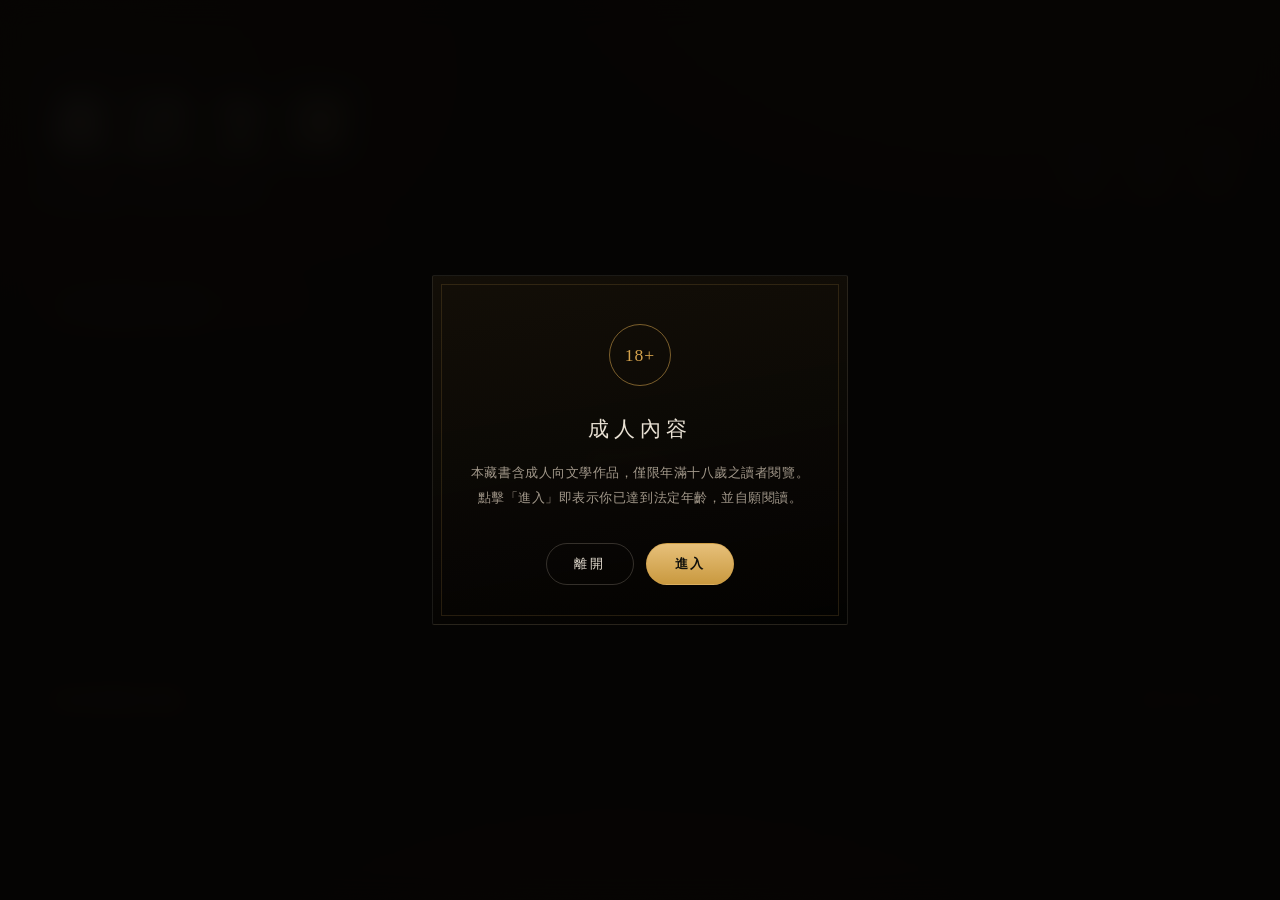
==== site/index.html @ e6d6b9c6 "feat: 夜読文庫 reading site" ====
<!doctype html>
<html lang="zh-CN" data-theme="night">
<head>
<meta charset="utf-8" />
<meta name="viewport" content="width=device-width, initial-scale=1, viewport-fit=cover" />
<title>夜読文庫</title>
<meta name="description" content="私人藏書 · 非官方中文譯本" />
<meta name="theme-color" content="#0a0908" />
<link rel="icon" href="data:image/svg+xml,%3Csvg xmlns='http://www.w3.org/2000/svg' viewBox='0 0 32 32'%3E%3Crect width='32' height='32' fill='%230a0908'/%3E%3Ctext x='16' y='23' font-size='19' font-family='serif' fill='%23d4a24c' text-anchor='middle'%3E読%3C/text%3E%3C/svg%3E" />
<link rel="stylesheet" href="assets/app.css" />
</head>
<body>
<div class="aura"></div>
<div class="grain"></div>

<header class="site-head wrap">
  <div class="brandline">
    <div class="brand">
      <div class="kicker" id="siteEn">YODOKU BUNKO</div>
      <h1 id="siteTitle">夜読文庫</h1>
      <p class="tagline" id="siteSub">私人藏書 · 非官方中文譯本</p>
    </div>
    <div class="brand-meta" id="stats">
      <div>
        <div class="stat-num" id="statBooks">—</div>
        <div class="stat-label">作品</div>
      </div>
      <div>
        <div class="stat-num" id="statChapters">—</div>
        <div class="stat-label">章節</div>
      </div>
      <div>
        <div class="stat-num" id="statWords">—</div>
        <div class="stat-label">字數</div>
      </div>
    </div>
  </div>

  <div class="rule" style="margin-top: 2.6rem"></div>

  <div class="toolbar">
    <label class="search">
      <svg width="14" height="14" viewBox="0 0 24 24" fill="none" stroke="currentColor" stroke-width="2">
        <circle cx="11" cy="11" r="7" /><path d="m20 20-3.5-3.5" />
      </svg>
      <input id="q" type="search" placeholder="搜尋書名、標籤…" autocomplete="off" spellcheck="false" />
    </label>
    <div class="chiprow" id="tags"></div>
  </div>
</header>

<main class="wrap">
  <div class="shelf" id="shelf">
    <div class="loading" style="grid-column: 1/-1">LOADING</div>
  </div>
</main>

<footer class="site-foot wrap">
  <span id="footNote">本站內容僅供私人閱讀。</span>
  <span class="seal">墨 · 燈 · 卷</span>
</footer>

<!-- 18+ gate -->
<div class="gate" id="gate" hidden>
  <div class="gate__card">
    <div class="gate__age">18+</div>
    <h2>成人內容</h2>
    <p>本藏書含成人向文學作品，僅限年滿十八歲之讀者閱覽。<br />點擊「進入」即表示你已達到法定年齡，並自願閱讀。</p>
    <div class="gate__actions">
      <button class="btn" id="gateNo">離開</button>
      <button class="btn btn--gold" id="gateYes">進入</button>
    </div>
  </div>
</div>

<script type="module" src="assets/library.js"></script>
</body>
</html>
---- site/assets/app.css ----
/* ============================================================
   夜読文庫 — core styles
   ============================================================ */

:root {
  --bg: #0a0908;
  --bg-1: #100e0c;
  --bg-2: #17130f;
  --line: rgba(233, 221, 200, 0.10);
  --line-strong: rgba(233, 221, 200, 0.2);
  --ink: #e9e1d4;
  --ink-dim: #a2988a;
  --ink-faint: #6d655a;
  --gold: #d4a24c;
  --gold-dim: rgba(212, 162, 76, 0.55);
  --gold-wash: rgba(212, 162, 76, 0.1);
  --radius: 14px;
  --serif: "Songti SC", "Song Serif", "Noto Serif CJK SC", "Source Han Serif SC",
    "Source Han Serif CN", "Yu Mincho", "Hiragino Mincho ProN", STSong, SimSun, Georgia, serif;
  --sans: "Inter", "SF Pro Text", -apple-system, BlinkMacSystemFont, "Segoe UI",
    "PingFang SC", "Hiragino Sans GB", "Microsoft YaHei", "Noto Sans CJK SC", sans-serif;
  --mono: "SF Mono", ui-monospace, "JetBrains Mono", Menlo, Consolas, monospace;
}

* { box-sizing: border-box; }

html { -webkit-text-size-adjust: 100%; }

body {
  margin: 0;
  min-height: 100vh;
  background: var(--bg);
  color: var(--ink);
  font-family: var(--sans);
  font-size: 16px;
  line-height: 1.6;
  -webkit-font-smoothing: antialiased;
  text-rendering: optimizeLegibility;
  overflow-x: hidden;
}

/* ambient light + grain */
.aura {
  position: fixed;
  inset: 0;
  pointer-events: none;
  z-index: 0;
  background:
    radial-gradient(56rem 34rem at 78% -8%, rgba(212, 162, 76, 0.09), transparent 62%),
    radial-gradient(46rem 30rem at 8% 8%, rgba(150, 70, 60, 0.10), transparent 64%),
    radial-gradient(70rem 40rem at 50% 118%, rgba(90, 80, 70, 0.12), transparent 60%);
}

.grain {
  position: fixed;
  inset: -50%;
  pointer-events: none;
  z-index: 1;
  opacity: 0.03;
  background-image: url("data:image/svg+xml,%3Csvg xmlns='http://www.w3.org/2000/svg' width='160' height='160'%3E%3Cfilter id='n'%3E%3CfeTurbulence type='fractalNoise' baseFrequency='0.85' numOctaves='3' stitchTiles='stitch'/%3E%3C/filter%3E%3Crect width='160' height='160' filter='url(%23n)'/%3E%3C/svg%3E");
}

a { color: inherit; text-decoration: none; }

button {
  font: inherit;
  color: inherit;
  background: none;
  border: none;
  cursor: pointer;
}

::selection { background: rgba(212, 162, 76, 0.26); }

/* ---------- shared ---------- */

.wrap {
  width: min(1180px, 100% - 3rem);
  margin-inline: auto;
  position: relative;
  z-index: 2;
}

.kicker {
  font-size: 0.68rem;
  letter-spacing: 0.42em;
  text-transform: uppercase;
  color: var(--gold-dim);
  font-weight: 500;
}

.rule {
  height: 1px;
  background: linear-gradient(90deg, var(--line-strong), transparent);
}

/* ============================================================
   LIBRARY
   ============================================================ */

.site-head {
  padding: 4.2rem 0 0;
}

.brandline {
  display: flex;
  align-items: flex-end;
  justify-content: space-between;
  gap: 2rem;
  flex-wrap: wrap;
}

.brand h1 {
  font-family: var(--serif);
  font-size: clamp(2.6rem, 6vw, 4.2rem);
  font-weight: 500;
  letter-spacing: 0.18em;
  margin: 0.5rem 0 0;
  line-height: 1;
  background: linear-gradient(160deg, #f5eddf 12%, #d9c49c 58%, #a98a52 100%);
  -webkit-background-clip: text;
  background-clip: text;
  color: transparent;
}

.brand .tagline {
  margin: 1.1rem 0 0;
  color: var(--ink-dim);
  font-size: 0.86rem;
  letter-spacing: 0.22em;
}

.brand-meta {
  text-align: right;
  display: flex;
  gap: 2.4rem;
  padding-bottom: 0.4rem;
}

.stat-num {
  font-family: var(--serif);
  font-size: 1.7rem;
  font-variant-numeric: tabular-nums;
  color: var(--ink);
  line-height: 1.1;
}

.stat-label {
  font-size: 0.68rem;
  letter-spacing: 0.24em;
  color: var(--ink-faint);
  text-transform: uppercase;
  margin-top: 0.35rem;
}

.toolbar {
  margin: 3rem 0 1.6rem;
  display: flex;
  align-items: center;
  gap: 1.2rem;
  flex-wrap: wrap;
}

.search {
  display: flex;
  align-items: center;
  gap: 0.6rem;
  border: 1px solid var(--line);
  background: rgba(255, 255, 255, 0.015);
  border-radius: 999px;
  padding: 0.5rem 1rem;
  min-width: 260px;
  transition: border-color 0.25s, background 0.25s;
}

.search:focus-within {
  border-color: var(--gold-dim);
  background: rgba(212, 162, 76, 0.04);
}

.search input {
  background: none;
  border: none;
  outline: none;
  color: var(--ink);
  font-size: 0.86rem;
  width: 100%;
  letter-spacing: 0.04em;
}

.search input::placeholder { color: var(--ink-faint); }

.search svg { flex: none; opacity: 0.45; }

.chiprow {
  display: flex;
  gap: 0.5rem;
  flex-wrap: wrap;
  margin-left: auto;
}

.chip {
  font-size: 0.72rem;
  letter-spacing: 0.12em;
  color: var(--ink-faint);
  border: 1px solid var(--line);
  border-radius: 999px;
  padding: 0.35rem 0.85rem;
  transition: color 0.2s, border-color 0.2s, background 0.2s;
}

.chip:hover, .chip.on {
  color: var(--gold);
  border-color: var(--gold-dim);
  background: var(--gold-wash);
}

/* ---------- book grid ---------- */

.shelf {
  display: grid;
  grid-template-columns: repeat(auto-fill, minmax(260px, 1fr));
  gap: 2.2rem 1.8rem;
  padding-bottom: 5rem;
  list-style: none;
  margin: 0;
}

.book {
  display: flex;
  flex-direction: column;
  gap: 1.1rem;
  animation: rise 0.7s cubic-bezier(0.2, 0.8, 0.2, 1) both;
}

@keyframes rise {
  from { opacity: 0; transform: translateY(18px); }
  to { opacity: 1; transform: none; }
}

.cover {
  position: relative;
  aspect-ratio: 3 / 4.15;
  border-radius: 6px 10px 10px 6px;
  overflow: hidden;
  background:
    radial-gradient(120% 90% at 80% 0%, var(--accent-soft), transparent 60%),
    linear-gradient(160deg, var(--from), var(--to) 78%);
  box-shadow:
    0 1px 0 rgba(255, 255, 255, 0.06) inset,
    0 24px 48px -24px rgba(0, 0, 0, 0.95),
    0 2px 10px rgba(0, 0, 0, 0.5);
  transition: transform 0.5s cubic-bezier(0.2, 0.8, 0.2, 1), box-shadow 0.5s;
  isolation: isolate;
}

/* spine */
.cover::before {
  content: "";
  position: absolute;
  inset: 0 auto 0 0;
  width: 13px;
  background: linear-gradient(90deg, rgba(0, 0, 0, 0.55), rgba(255, 255, 255, 0.045) 55%, transparent);
  z-index: 3;
}

/* sheen */
.cover::after {
  content: "";
  position: absolute;
  inset: 0;
  background: linear-gradient(115deg, transparent 38%, rgba(255, 255, 255, 0.11) 48%, transparent 58%);
  transform: translateX(-120%);
  transition: transform 0.9s ease;
  z-index: 4;
  pointer-events: none;
}

.book:hover .cover { transform: translateY(-6px) rotate(-0.35deg); }
.book:hover .cover::after { transform: translateX(120%); }
.book:hover .cover {
  box-shadow:
    0 1px 0 rgba(255, 255, 255, 0.08) inset,
    0 34px 60px -28px rgba(0, 0, 0, 1),
    0 0 0 1px var(--accent-line);
}

.cover__frame {
  position: absolute;
  inset: 14px 12px 14px 22px;
  border: 1px solid rgba(255, 255, 255, 0.13);
  z-index: 2;
  pointer-events: none;
}

.cover__motif {
  position: absolute;
  inset: 0;
  z-index: 1;
}

.cover__motif svg { width: 100%; height: 100%; display: block; }

.cover__title {
  position: absolute;
  top: 32px;
  right: 24px;
  writing-mode: vertical-rl;
  font-family: var(--serif);
  font-size: 1.02rem;
  line-height: 1.5;
  letter-spacing: 0.14em;
  color: #fbf6ec;
  text-shadow: 0 1px 2px rgba(0, 0, 0, 0.7), 0 4px 26px rgba(0, 0, 0, 0.9);
  max-height: calc(100% - 128px);
  overflow: hidden;
  z-index: 2;
}

.cover__sub {
  position: absolute;
  left: 26px;
  bottom: 26px;
  width: 52%;
  font-size: 0.62rem;
  line-height: 1.75;
  letter-spacing: 0.12em;
  color: rgba(251, 246, 236, 0.62);
  text-shadow: 0 1px 10px rgba(0, 0, 0, 0.9);
  display: -webkit-box;
  -webkit-line-clamp: 3;
  -webkit-box-orient: vertical;
  overflow: hidden;
  z-index: 2;
}

.cover__mark {
  position: absolute;
  left: 26px;
  top: 24px;
  font-size: 0.56rem;
  letter-spacing: 0.3em;
  color: rgba(251, 246, 236, 0.45);
  text-transform: uppercase;
  z-index: 2;
}

.cover__author {
  position: absolute;
  right: 24px;
  bottom: 26px;
  font-family: var(--serif);
  font-size: 0.74rem;
  letter-spacing: 0.18em;
  color: rgba(251, 246, 236, 0.7);
  z-index: 2;
}

.book__body h3 {
  font-family: var(--serif);
  font-size: 1.06rem;
  font-weight: 500;
  line-height: 1.5;
  margin: 0 0 0.35rem;
  letter-spacing: 0.02em;
}

.book__sub {
  font-size: 0.78rem;
  color: var(--ink-faint);
  line-height: 1.6;
  margin: 0 0 0.85rem;
  display: -webkit-box;
  -webkit-line-clamp: 2;
  -webkit-box-orient: vertical;
  overflow: hidden;
}

.book__tags {
  display: flex;
  gap: 0.45rem;
  flex-wrap: wrap;
  margin-bottom: 0.9rem;
}

.tag {
  font-size: 0.66rem;
  letter-spacing: 0.14em;
  color: var(--ink-faint);
  border: 1px solid var(--line);
  padding: 0.16rem 0.5rem;
  border-radius: 3px;
}

.book__foot {
  display: flex;
  justify-content: space-between;
  align-items: baseline;
  font-size: 0.72rem;
  color: var(--ink-faint);
  letter-spacing: 0.08em;
  font-variant-numeric: tabular-nums;
}

.book__foot .resume { color: var(--gold); }

.pbar {
  margin-top: 0.55rem;
  height: 2px;
  background: rgba(255, 255, 255, 0.07);
  border-radius: 2px;
  overflow: hidden;
}

.pbar i {
  display: block;
  height: 100%;
  background: linear-gradient(90deg, var(--gold-dim), var(--gold));
  transform-origin: left;
}

/* ---------- footer ---------- */

.site-foot {
  border-top: 1px solid var(--line);
  padding: 2.6rem 0 3.4rem;
  color: var(--ink-faint);
  font-size: 0.74rem;
  letter-spacing: 0.1em;
  display: flex;
  justify-content: space-between;
  gap: 1rem;
  flex-wrap: wrap;
  position: relative;
  z-index: 2;
}

.site-foot .seal {
  font-family: var(--serif);
  color: var(--gold-dim);
  letter-spacing: 0.3em;
}

/* ---------- age gate ---------- */

.gate {
  position: fixed;
  inset: 0;
  z-index: 100;
  display: grid;
  place-items: center;
  background: rgba(6, 5, 4, 0.94);
  backdrop-filter: blur(14px);
  padding: 1.5rem;
  transition: opacity 0.45s ease, visibility 0.45s;
}

.gate[hidden] {
  opacity: 0;
  visibility: hidden;
  display: grid !important;
  pointer-events: none;
}

.gate__card {
  max-width: 30rem;
  text-align: center;
  border: 1px solid var(--line);
  border-radius: 2px;
  padding: 3rem 2.4rem 2.4rem;
  background: linear-gradient(170deg, rgba(212, 162, 76, 0.07), rgba(0, 0, 0, 0.42));
  position: relative;
}

.gate__card::before {
  content: "";
  position: absolute;
  inset: 8px;
  border: 1px solid rgba(212, 162, 76, 0.16);
  pointer-events: none;
}

.gate__age {
  width: 62px;
  height: 62px;
  margin: 0 auto 1.6rem;
  border: 1px solid var(--gold-dim);
  border-radius: 50%;
  display: grid;
  place-items: center;
  font-family: var(--serif);
  font-size: 1.1rem;
  letter-spacing: 0.06em;
  color: var(--gold);
}

.gate h2 {
  font-family: var(--serif);
  font-weight: 500;
  font-size: 1.3rem;
  letter-spacing: 0.24em;
  margin: 0 0 1rem;
}

.gate p {
  color: var(--ink-dim);
  font-size: 0.82rem;
  line-height: 1.9;
  margin: 0 0 2rem;
  letter-spacing: 0.04em;
}

.gate__actions { display: flex; gap: 0.8rem; justify-content: center; }

.btn {
  border: 1px solid var(--line-strong);
  border-radius: 999px;
  padding: 0.62rem 1.7rem;
  font-size: 0.8rem;
  letter-spacing: 0.2em;
  transition: all 0.22s;
}

.btn:hover { border-color: var(--gold-dim); color: var(--gold); }

.btn--gold {
  border-color: var(--gold-dim);
  color: #10100c;
  background: linear-gradient(180deg, #e7c07a, #c9993f);
  font-weight: 600;
}

.btn--gold:hover { color: #0a0a08; filter: brightness(1.08); }

/* ---------- empty state ---------- */

.empty {
  text-align: center;
  padding: 6rem 0;
  color: var(--ink-faint);
  letter-spacing: 0.2em;
  font-family: var(--serif);
}

@media (max-width: 720px) {
  .wrap { width: min(1180px, 100% - 2rem); }
  .site-head { padding-top: 3rem; }
  .brand-meta { gap: 1.6rem; }
  .shelf { grid-template-columns: repeat(auto-fill, minmax(150px, 1fr)); gap: 1.8rem 1.1rem; }
  .cover__title {
    writing-mode: horizontal-tb;
    top: auto;
    bottom: 26px;
    right: 20px;
    left: 26px;
    max-height: none;
    font-size: 0.8rem;
    line-height: 1.55;
    letter-spacing: 0.06em;
    display: -webkit-box;
    -webkit-line-clamp: 3;
    -webkit-box-orient: vertical;
    overflow: hidden;
  }
  .cover__sub, .cover__author { display: none; }
  .cover__mark { left: 20px; top: 16px; font-size: 0.5rem; }
  .book__sub, .book__tags { display: none; }
}
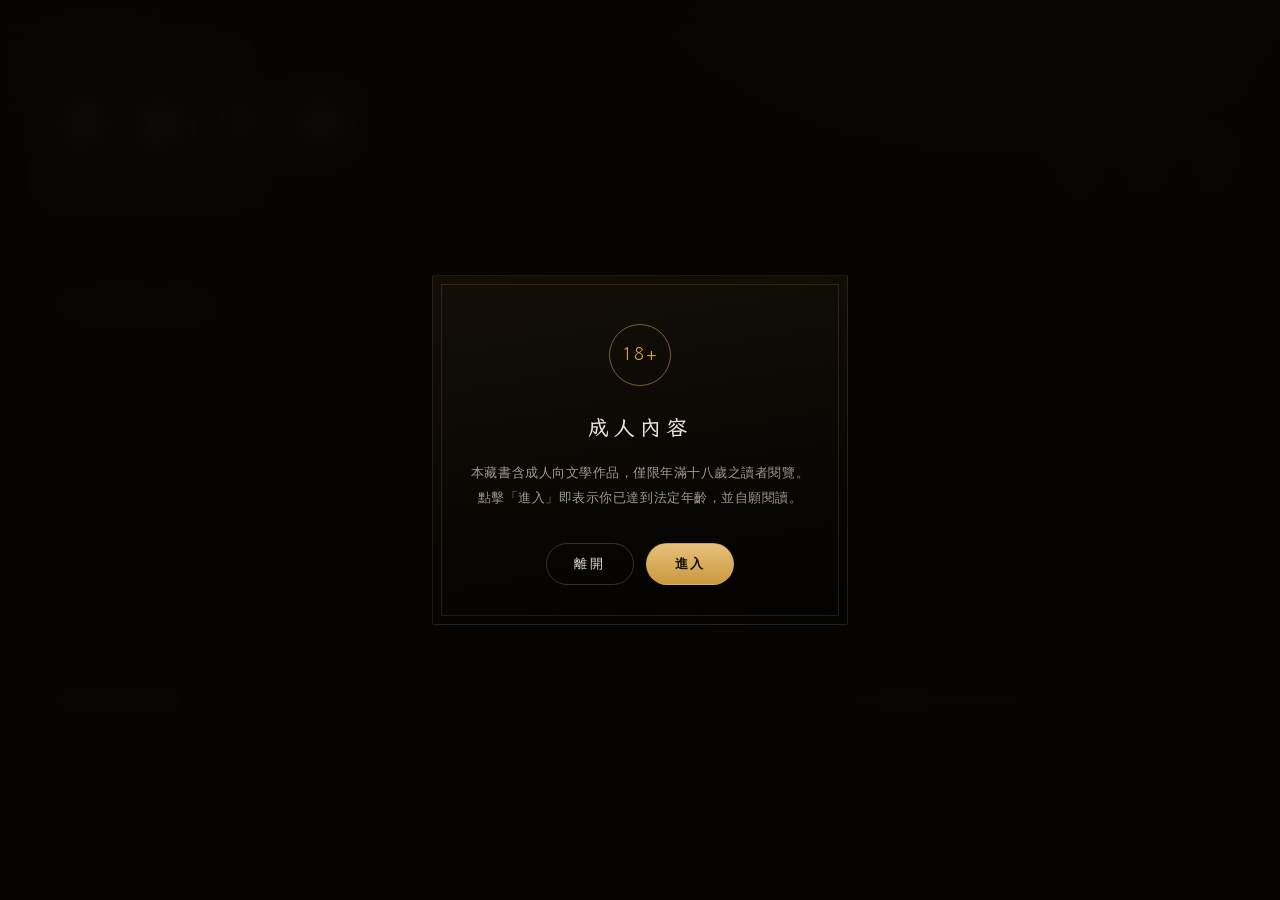
==== commit 521f389f: "feat: 霞鹜文楷子集字體 + 單書主視覺版式" ====
--- a/site/index.html
+++ b/site/index.html
@@ -7,6 +7,7 @@
 <meta name="description" content="私人藏書 · 非官方中文譯本" />
 <meta name="theme-color" content="#0a0908" />
 <link rel="icon" href="data:image/svg+xml,%3Csvg xmlns='http://www.w3.org/2000/svg' viewBox='0 0 32 32'%3E%3Crect width='32' height='32' fill='%230a0908'/%3E%3Ctext x='16' y='23' font-size='19' font-family='serif' fill='%23d4a24c' text-anchor='middle'%3E読%3C/text%3E%3C/svg%3E" />
+<link rel="preload" href="assets/fonts/lxgw-regular.woff2" as="font" type="font/woff2" crossorigin />
 <link rel="stylesheet" href="assets/app.css" />
 </head>
 <body>
@@ -57,7 +58,10 @@
 
 <footer class="site-foot wrap">
   <span id="footNote">本站內容僅供私人閱讀。</span>
-  <span class="seal">墨 · 燈 · 卷</span>
+  <span class="foot-right">
+    <a class="foot-link" href="assets/fonts/OFL.txt" target="_blank" rel="noopener">字體 · 霞鹜文楷 LXGW WenKai（OFL 1.1）</a>
+    <span class="seal">墨 · 燈 · 卷</span>
+  </span>
 </footer>
 
 <!-- 18+ gate -->
--- a/site/assets/app.css
+++ b/site/assets/app.css
@@ -1,6 +1,23 @@
 /* ============================================================
    夜読文庫 — core styles
    ============================================================ */
+
+/* 霞鹜文楷 — 子集化，见 tools/build_fonts.py · SIL OFL 1.1 */
+@font-face {
+  font-family: "LXGW WenKai Web";
+  src: url("fonts/lxgw-regular.woff2") format("woff2");
+  font-weight: 100 400;
+  font-style: normal;
+  font-display: swap;
+}
+
+@font-face {
+  font-family: "LXGW WenKai Web";
+  src: url("fonts/lxgw-medium.woff2") format("woff2");
+  font-weight: 500 900;
+  font-style: normal;
+  font-display: swap;
+}
 
 :root {
   --bg: #0a0908;
@@ -15,8 +32,9 @@
   --gold-dim: rgba(212, 162, 76, 0.55);
   --gold-wash: rgba(212, 162, 76, 0.1);
   --radius: 14px;
-  --serif: "Songti SC", "Song Serif", "Noto Serif CJK SC", "Source Han Serif SC",
-    "Source Han Serif CN", "Yu Mincho", "Hiragino Mincho ProN", STSong, SimSun, Georgia, serif;
+  --kai: "LXGW WenKai Web", "Kaiti SC", "KaiTi", STKaiti, "LXGW WenKai", serif;
+  --song: "Songti SC", "Source Han Serif SC", "Noto Serif CJK SC", STSong, SimSun, serif;
+  --serif: var(--kai);
   --sans: "Inter", "SF Pro Text", -apple-system, BlinkMacSystemFont, "Segoe UI",
     "PingFang SC", "Hiragino Sans GB", "Microsoft YaHei", "Noto Sans CJK SC", sans-serif;
   --mono: "SF Mono", ui-monospace, "JetBrains Mono", Menlo, Consolas, monospace;
@@ -232,6 +250,79 @@
   gap: 1.1rem;
   animation: rise 0.7s cubic-bezier(0.2, 0.8, 0.2, 1) both;
 }
+
+/* featured / single book */
+.shelf.solo {
+  grid-template-columns: 1fr;
+  padding: 1.4rem 0 5rem;
+}
+
+.feature {
+  display: grid;
+  grid-template-columns: minmax(220px, 300px) 1fr;
+  gap: clamp(2rem, 5vw, 4.5rem);
+  align-items: center;
+  padding: 1.6rem;
+  border: 1px solid var(--line);
+  border-radius: 10px;
+  background:
+    radial-gradient(70% 90% at 0% 0%, rgba(212, 162, 76, 0.05), transparent 60%),
+    linear-gradient(180deg, rgba(255, 255, 255, 0.014), transparent);
+  transition: border-color 0.35s, background 0.35s, transform 0.5s cubic-bezier(0.2, 0.8, 0.2, 1);
+}
+
+.feature:hover {
+  border-color: rgba(212, 162, 76, 0.28);
+  background:
+    radial-gradient(70% 90% at 0% 0%, rgba(212, 162, 76, 0.08), transparent 62%),
+    linear-gradient(180deg, rgba(255, 255, 255, 0.02), transparent);
+}
+
+.feature .cover { border-radius: 5px 9px 9px 5px; }
+.feature:hover .cover { transform: translateY(-4px) rotate(-0.3deg); }
+
+.feature__body h2 {
+  font-family: var(--serif);
+  font-weight: 500;
+  font-size: clamp(1.5rem, 2.6vw, 2.1rem);
+  line-height: 1.5;
+  letter-spacing: 0.04em;
+  margin: 1rem 0 0.6rem;
+}
+
+.feature__sub {
+  font-family: var(--serif);
+  font-size: 0.92rem;
+  color: var(--gold-dim);
+  letter-spacing: 0.08em;
+  margin: 0 0 1.4rem;
+}
+
+.feature__syn {
+  color: var(--ink-dim);
+  font-size: 0.88rem;
+  line-height: 2;
+  letter-spacing: 0.03em;
+  margin: 0 0 1.5rem;
+  max-width: 34em;
+}
+
+.feature__actions {
+  display: flex;
+  align-items: center;
+  gap: 1.2rem;
+  flex-wrap: wrap;
+  margin-top: 1.6rem;
+}
+
+.feature__meta {
+  font-size: 0.72rem;
+  color: var(--ink-faint);
+  letter-spacing: 0.12em;
+  font-variant-numeric: tabular-nums;
+}
+
+.feature .pbar { margin-top: 1.1rem; }
 
 @keyframes rise {
   from { opacity: 0; transform: translateY(18px); }
@@ -299,6 +390,14 @@
   z-index: 1;
 }
 
+.cover__veil {
+  position: absolute;
+  inset: 0;
+  z-index: 1;
+  pointer-events: none;
+  background: linear-gradient(to top, rgba(0, 0, 0, 0.62) 0%, rgba(0, 0, 0, 0.16) 42%, transparent 66%);
+}
+
 .cover__motif svg { width: 100%; height: 100%; display: block; }
 
 .cover__title {
@@ -441,6 +540,21 @@
   letter-spacing: 0.3em;
 }
 
+.foot-right {
+  display: flex;
+  align-items: center;
+  gap: 1.8rem;
+  flex-wrap: wrap;
+}
+
+.foot-link {
+  color: var(--ink-faint);
+  border-bottom: 1px solid transparent;
+  transition: color 0.2s, border-color 0.2s;
+}
+
+.foot-link:hover { color: var(--gold); border-color: var(--gold-dim); }
+
 /* ---------- age gate ---------- */
 
 .gate {
@@ -542,6 +656,15 @@
   font-family: var(--serif);
 }
 
+@media (max-width: 860px) {
+  .feature {
+    grid-template-columns: 1fr;
+    gap: 2rem;
+    padding: 1.2rem;
+  }
+  .feature .cover { max-width: 240px; }
+}
+
 @media (max-width: 720px) {
   .wrap { width: min(1180px, 100% - 2rem); }
   .site-head { padding-top: 3rem; }
@@ -550,9 +673,9 @@
   .cover__title {
     writing-mode: horizontal-tb;
     top: auto;
-    bottom: 26px;
-    right: 20px;
-    left: 26px;
+    bottom: 20px;
+    right: 18px;
+    left: 22px;
     max-height: none;
     font-size: 0.8rem;
     line-height: 1.55;
@@ -562,7 +685,8 @@
     -webkit-box-orient: vertical;
     overflow: hidden;
   }
-  .cover__sub, .cover__author { display: none; }
+  .cover__sub, .cover__author, .cover__frame { display: none; }
+  .cover__veil { background: linear-gradient(to top, rgba(0, 0, 0, 0.78) 0%, rgba(0, 0, 0, 0.2) 52%, transparent 74%); }
   .cover__mark { left: 20px; top: 16px; font-size: 0.5rem; }
   .book__sub, .book__tags { display: none; }
 }
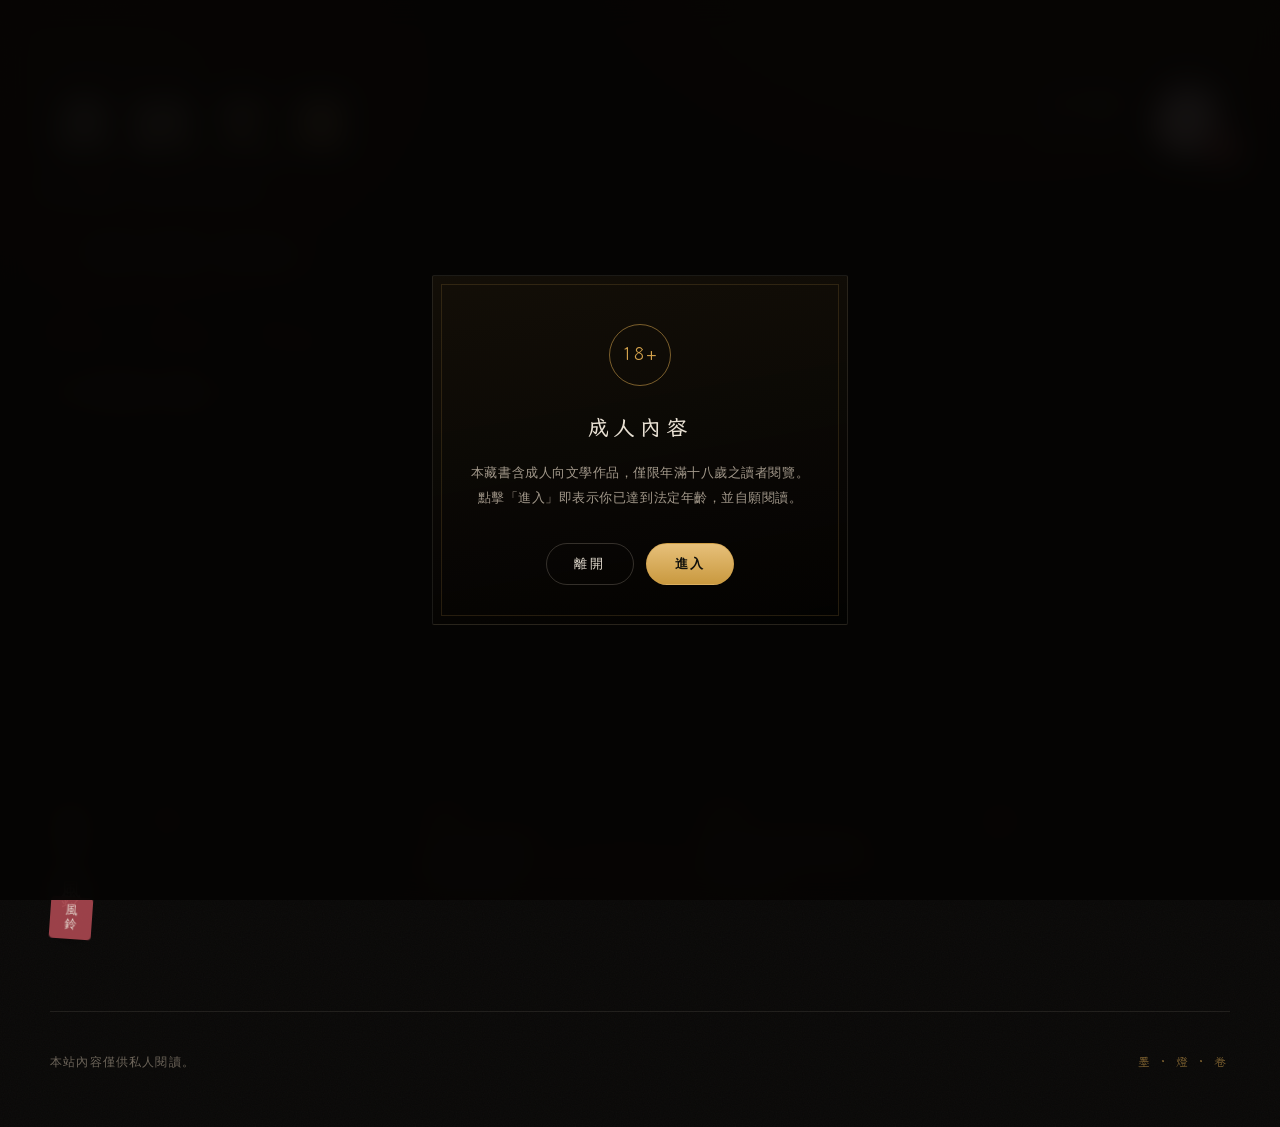
==== commit 93e5fe3d: "feat: 如月風鈴藏書人識別、版權頁、EPUB 3 導出" ====
--- a/site/index.html
+++ b/site/index.html
@@ -4,10 +4,12 @@
 <meta charset="utf-8" />
 <meta name="viewport" content="width=device-width, initial-scale=1, viewport-fit=cover" />
 <title>夜読文庫</title>
-<meta name="description" content="私人藏書 · 非官方中文譯本" />
+<meta name="description" content="如月風鈴的私人藏書 · 非官方中文譯本" />
 <meta name="theme-color" content="#0a0908" />
-<link rel="icon" href="data:image/svg+xml,%3Csvg xmlns='http://www.w3.org/2000/svg' viewBox='0 0 32 32'%3E%3Crect width='32' height='32' fill='%230a0908'/%3E%3Ctext x='16' y='23' font-size='19' font-family='serif' fill='%23d4a24c' text-anchor='middle'%3E読%3C/text%3E%3C/svg%3E" />
+<link rel="icon" type="image/png" href="assets/img/favicon.png" />
+<link rel="apple-touch-icon" href="assets/img/seal.png" />
 <link rel="preload" href="assets/fonts/lxgw-regular.woff2" as="font" type="font/woff2" crossorigin />
+<link rel="preload" href="assets/fonts/lxgw-medium.woff2" as="font" type="font/woff2" crossorigin />
 <link rel="stylesheet" href="assets/app.css" />
 </head>
 <body>
@@ -21,23 +23,37 @@
       <h1 id="siteTitle">夜読文庫</h1>
       <p class="tagline" id="siteSub">私人藏書 · 非官方中文譯本</p>
     </div>
-    <div class="brand-meta" id="stats">
-      <div>
-        <div class="stat-num" id="statBooks">—</div>
-        <div class="stat-label">作品</div>
+
+    <div class="owner">
+      <div class="owner__id">
+        <div class="owner__name">如月風鈴</div>
+        <div class="owner__role">譯者 · 藏書人</div>
       </div>
-      <div>
-        <div class="stat-num" id="statChapters">—</div>
-        <div class="stat-label">章節</div>
-      </div>
-      <div>
-        <div class="stat-num" id="statWords">—</div>
-        <div class="stat-label">字數</div>
+      <div class="owner__face">
+        <img src="assets/img/avatar.webp" alt="如月風鈴" width="76" height="76" />
+        <span class="owner__stamp">鈴</span>
       </div>
     </div>
   </div>
 
-  <div class="rule" style="margin-top: 2.6rem"></div>
+  <p class="motto"><span class="motto__tick"></span>把別人的聲音，留在紙上。</p>
+
+  <div class="rule"></div>
+
+  <div class="stats-row">
+    <div class="stat">
+      <span class="stat-num" id="statBooks">—</span>
+      <span class="stat-label">作品</span>
+    </div>
+    <div class="stat">
+      <span class="stat-num" id="statChapters">—</span>
+      <span class="stat-label">章節</span>
+    </div>
+    <div class="stat">
+      <span class="stat-num" id="statWords">—</span>
+      <span class="stat-label">字數</span>
+    </div>
+  </div>
 
   <div class="toolbar">
     <label class="search">
@@ -54,12 +70,36 @@
   <div class="shelf" id="shelf">
     <div class="loading" style="grid-column: 1/-1">LOADING</div>
   </div>
+
+  <section class="colophon" aria-label="藏書資訊">
+    <div class="colophon__sign">
+      <div class="colophon__sig">如月風鈴</div>
+      <div class="colophon__seal">風<br />鈴</div>
+    </div>
+    <div class="colophon__grid">
+      <div class="colophon__cell">
+        <h4>藏書</h4>
+        <p id="cfBooks">—</p>
+      </div>
+      <div class="colophon__cell">
+        <h4>譯文</h4>
+        <p>非官方中文譯本<br />僅供私人閱讀</p>
+      </div>
+      <div class="colophon__cell">
+        <h4>字體</h4>
+        <p><a class="foot-link" href="assets/fonts/OFL.txt" target="_blank" rel="noopener">霞鹜文楷 LXGW WenKai</a><br />SIL OFL 1.1</p>
+      </div>
+      <div class="colophon__cell">
+        <h4>建置</h4>
+        <p id="cfBuilt">—</p>
+      </div>
+    </div>
+  </section>
 </main>
 
 <footer class="site-foot wrap">
   <span id="footNote">本站內容僅供私人閱讀。</span>
   <span class="foot-right">
-    <a class="foot-link" href="assets/fonts/OFL.txt" target="_blank" rel="noopener">字體 · 霞鹜文楷 LXGW WenKai（OFL 1.1）</a>
     <span class="seal">墨 · 燈 · 卷</span>
   </span>
 </footer>
--- a/site/assets/app.css
+++ b/site/assets/app.css
@@ -31,6 +31,9 @@
   --gold: #d4a24c;
   --gold-dim: rgba(212, 162, 76, 0.55);
   --gold-wash: rgba(212, 162, 76, 0.1);
+  --wine: #a8464f;
+  --wine-soft: rgba(168, 70, 79, 0.5);
+  --wine-wash: rgba(168, 70, 79, 0.12);
   --radius: 14px;
   --kai: "LXGW WenKai Web", "Kaiti SC", "KaiTi", STKaiti, "LXGW WenKai", serif;
   --song: "Songti SC", "Source Han Serif SC", "Noto Serif CJK SC", STSong, SimSun, serif;
@@ -109,6 +112,7 @@
 
 .rule {
   height: 1px;
+  margin-top: 2rem;
   background: linear-gradient(90deg, var(--line-strong), transparent);
 }
 
@@ -122,7 +126,7 @@
 
 .brandline {
   display: flex;
-  align-items: flex-end;
+  align-items: flex-start;
   justify-content: space-between;
   gap: 2rem;
   flex-wrap: wrap;
@@ -135,7 +139,7 @@
   letter-spacing: 0.18em;
   margin: 0.5rem 0 0;
   line-height: 1;
-  background: linear-gradient(160deg, #f5eddf 12%, #d9c49c 58%, #a98a52 100%);
+  background: linear-gradient(158deg, #faf4ee 6%, #efdbd2 38%, #ddb98a 68%, #b1803c 100%);
   -webkit-background-clip: text;
   background-clip: text;
   color: transparent;
@@ -148,31 +152,119 @@
   letter-spacing: 0.22em;
 }
 
-.brand-meta {
-  text-align: right;
-  display: flex;
-  gap: 2.4rem;
-  padding-bottom: 0.4rem;
+/* 藏書人 */
+.owner {
+  display: flex;
+  align-items: center;
+  gap: 1.2rem;
+  padding-top: 0.4rem;
+}
+
+.owner__id { text-align: right; }
+
+.owner__name {
+  font-family: var(--serif);
+  font-size: 1.02rem;
+  letter-spacing: 0.2em;
+  color: var(--ink);
+}
+
+.owner__role {
+  font-size: 0.64rem;
+  letter-spacing: 0.28em;
+  color: var(--ink-faint);
+  margin-top: 0.45rem;
+}
+
+.owner__face { position: relative; flex: none; }
+
+.owner__face::after {
+  content: "";
+  position: absolute;
+  inset: 0;
+  border-radius: 50%;
+  box-shadow: inset 0 0 22px rgba(10, 8, 8, 0.55);
+  pointer-events: none;
+}
+
+.owner__face img {
+  display: block;
+  width: 84px;
+  height: 84px;
+  border-radius: 50%;
+  object-fit: cover;
+  border: 1px solid rgba(212, 162, 76, 0.34);
+  box-shadow: 0 0 0 4px rgba(255, 255, 255, 0.02), 0 10px 26px -12px rgba(0, 0, 0, 0.9);
+}
+
+.owner__stamp {
+  position: absolute;
+  right: -9px;
+  bottom: -7px;
+  width: 34px;
+  height: 34px;
+  display: grid;
+  place-items: center;
+  font-family: var(--serif);
+  font-size: 17px;
+  line-height: 1.1;
+  letter-spacing: 0.02em;
+  color: #f8efe4;
+  background: var(--wine);
+  border-radius: 3px;
+  transform: rotate(-7deg);
+  box-shadow: 0 4px 14px -6px rgba(0, 0, 0, 0.9);
+  opacity: 0.94;
+}
+
+/* 藏書銘 */
+.motto {
+  display: flex;
+  align-items: center;
+  gap: 0.9rem;
+  margin: 2.6rem 0 0;
+  font-family: var(--serif);
+  font-size: 0.98rem;
+  letter-spacing: 0.16em;
+  color: var(--ink-dim);
+}
+
+.motto__tick {
+  width: 28px;
+  height: 1px;
+  background: var(--wine);
+  opacity: 0.85;
+}
+
+.stats-row {
+  display: flex;
+  gap: clamp(1.6rem, 4vw, 3.4rem);
+  margin: 1.7rem 0 0;
+  flex-wrap: wrap;
+}
+
+.stat {
+  display: flex;
+  align-items: baseline;
+  gap: 0.55rem;
 }
 
 .stat-num {
   font-family: var(--serif);
-  font-size: 1.7rem;
+  font-size: 1.32rem;
   font-variant-numeric: tabular-nums;
   color: var(--ink);
-  line-height: 1.1;
+  line-height: 1;
 }
 
 .stat-label {
-  font-size: 0.68rem;
-  letter-spacing: 0.24em;
-  color: var(--ink-faint);
-  text-transform: uppercase;
-  margin-top: 0.35rem;
+  font-size: 0.64rem;
+  letter-spacing: 0.26em;
+  color: var(--ink-faint);
 }
 
 .toolbar {
-  margin: 3rem 0 1.6rem;
+  margin: 1.5rem 0 1.7rem;
   display: flex;
   align-items: center;
   gap: 1.2rem;
@@ -257,7 +349,7 @@
   padding: 1.4rem 0 5rem;
 }
 
-.feature {
+.book.feature {
   display: grid;
   grid-template-columns: minmax(220px, 300px) 1fr;
   gap: clamp(2rem, 5vw, 4.5rem);
@@ -518,6 +610,107 @@
   transform-origin: left;
 }
 
+/* ---------- epub / meta ---------- */
+
+.book__coverwrap { display: block; }
+
+.book__title { color: inherit; }
+
+.book:hover .book__title { color: #fff; }
+
+.book__epub {
+  font-size: 0.64rem;
+  letter-spacing: 0.12em;
+  color: var(--wine);
+  border: 1px solid rgba(168, 70, 79, 0.42);
+  border-radius: 3px;
+  padding: 0.12rem 0.42rem;
+  transition: color 0.2s, background 0.2s, border-color 0.2s;
+  white-space: nowrap;
+}
+
+.book__epub:hover {
+  color: #f8efe4;
+  background: var(--wine);
+  border-color: var(--wine);
+}
+
+.byline {
+  font-size: 0.7rem;
+  letter-spacing: 0.1em;
+  color: var(--ink-faint);
+  margin: 0 0 0.7rem;
+}
+
+.byline .tr { color: var(--gold-dim); }
+
+/* ---------- colophon ---------- */
+
+.colophon {
+  margin: 2rem 0 4.5rem;
+  padding-top: 2.8rem;
+  border-top: 1px solid var(--line);
+  display: grid;
+  grid-template-columns: auto 1fr;
+  gap: clamp(2rem, 5vw, 4rem);
+  align-items: start;
+}
+
+.colophon__sign {
+  display: flex;
+  flex-direction: column;
+  align-items: center;
+  gap: 1.1rem;
+}
+
+.colophon__sig {
+  writing-mode: vertical-rl;
+  font-family: var(--serif);
+  font-size: 1.28rem;
+  letter-spacing: 0.34em;
+  color: var(--ink-dim);
+  line-height: 1.2;
+}
+
+.colophon__seal {
+  width: 42px;
+  height: 42px;
+  display: grid;
+  place-items: center;
+  font-family: var(--serif);
+  font-size: 12px;
+  line-height: 1.15;
+  letter-spacing: 0.04em;
+  color: #f8efe4;
+  background: var(--wine);
+  border-radius: 4px;
+  transform: rotate(4deg);
+  opacity: 0.92;
+  box-shadow: 0 6px 18px -10px rgba(0, 0, 0, 0.9);
+}
+
+.colophon__grid {
+  display: grid;
+  grid-template-columns: repeat(auto-fit, minmax(170px, 1fr));
+  gap: 2rem 2.4rem;
+}
+
+.colophon__cell h4 {
+  margin: 0 0 0.65rem;
+  font-size: 0.64rem;
+  font-weight: 500;
+  letter-spacing: 0.28em;
+  color: var(--gold-dim);
+}
+
+.colophon__cell p {
+  margin: 0;
+  font-size: 0.78rem;
+  line-height: 1.95;
+  letter-spacing: 0.06em;
+  color: var(--ink-faint);
+}
+
 /* ---------- footer ---------- */
 
 .site-foot {
@@ -646,6 +839,21 @@
 
 .btn--gold:hover { color: #0a0a08; filter: brightness(1.08); }
 
+.btn--ghost {
+  border-color: var(--line-strong);
+  color: var(--ink-dim);
+  background: transparent;
+  font-size: 0.74rem;
+  padding: 0.55rem 1.2rem;
+  letter-spacing: 0.14em;
+}
+
+.btn--ghost:hover {
+  color: var(--gold);
+  border-color: var(--gold-dim);
+  background: var(--gold-wash);
+}
+
 /* ---------- empty state ---------- */
 
 .empty {
@@ -668,7 +876,11 @@
 @media (max-width: 720px) {
   .wrap { width: min(1180px, 100% - 2rem); }
   .site-head { padding-top: 3rem; }
-  .brand-meta { gap: 1.6rem; }
+  .owner__face img { width: 60px; height: 60px; }
+  .owner__name { font-size: 0.92rem; }
+  .colophon { grid-template-columns: 1fr; gap: 2.2rem; }
+  .colophon__sign { flex-direction: row; align-items: center; gap: 1.4rem; }
+  .colophon__sig { writing-mode: horizontal-tb; letter-spacing: 0.3em; }
   .shelf { grid-template-columns: repeat(auto-fill, minmax(150px, 1fr)); gap: 1.8rem 1.1rem; }
   .cover__title {
     writing-mode: horizontal-tb;
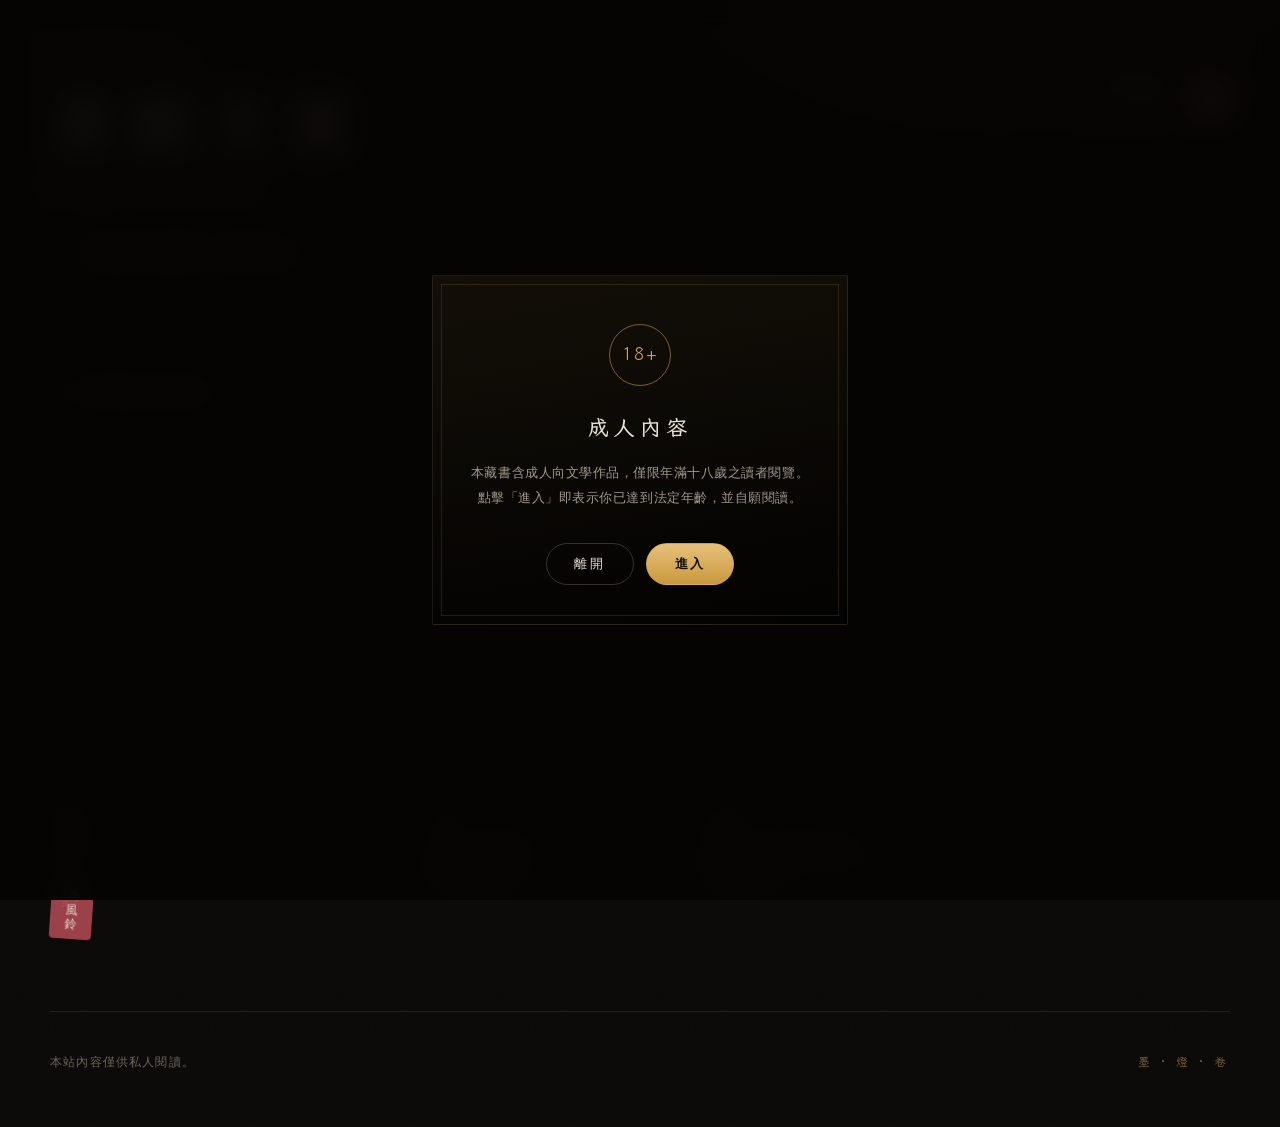
==== commit 88cde2ad: "polish: 移除頭像，改以姓名與朱印作藏書人標記" ====
--- a/site/index.html
+++ b/site/index.html
@@ -29,10 +29,7 @@
         <div class="owner__name">如月風鈴</div>
         <div class="owner__role">譯者 · 藏書人</div>
       </div>
-      <div class="owner__face">
-        <img src="assets/img/avatar.webp" alt="如月風鈴" width="76" height="76" />
-        <span class="owner__stamp">鈴</span>
-      </div>
+      <div class="owner__stamp" aria-hidden="true">鈴</div>
     </div>
   </div>
 
--- a/site/assets/app.css
+++ b/site/assets/app.css
@@ -176,45 +176,21 @@
   margin-top: 0.45rem;
 }
 
-.owner__face { position: relative; flex: none; }
-
-.owner__face::after {
-  content: "";
-  position: absolute;
-  inset: 0;
-  border-radius: 50%;
-  box-shadow: inset 0 0 22px rgba(10, 8, 8, 0.55);
-  pointer-events: none;
-}
-
-.owner__face img {
-  display: block;
-  width: 84px;
-  height: 84px;
-  border-radius: 50%;
-  object-fit: cover;
-  border: 1px solid rgba(212, 162, 76, 0.34);
-  box-shadow: 0 0 0 4px rgba(255, 255, 255, 0.02), 0 10px 26px -12px rgba(0, 0, 0, 0.9);
-}
-
 .owner__stamp {
-  position: absolute;
-  right: -9px;
-  bottom: -7px;
-  width: 34px;
-  height: 34px;
+  width: 40px;
+  height: 40px;
   display: grid;
   place-items: center;
   font-family: var(--serif);
-  font-size: 17px;
-  line-height: 1.1;
-  letter-spacing: 0.02em;
-  color: #f8efe4;
+  font-size: 20px;
+  line-height: 1;
+  letter-spacing: 0;
+  color: #f7ede2;
   background: var(--wine);
-  border-radius: 3px;
-  transform: rotate(-7deg);
-  box-shadow: 0 4px 14px -6px rgba(0, 0, 0, 0.9);
-  opacity: 0.94;
+  border-radius: 4px;
+  transform: rotate(-5deg);
+  box-shadow: 0 8px 20px -10px rgba(0, 0, 0, 0.9), 0 0 0 1px rgba(255, 255, 255, 0.05) inset;
+  opacity: 0.95;
 }
 
 /* 藏書銘 */
@@ -876,7 +852,7 @@
 @media (max-width: 720px) {
   .wrap { width: min(1180px, 100% - 2rem); }
   .site-head { padding-top: 3rem; }
-  .owner__face img { width: 60px; height: 60px; }
+  .owner__stamp { width: 34px; height: 34px; font-size: 17px; }
   .owner__name { font-size: 0.92rem; }
   .colophon { grid-template-columns: 1fr; gap: 2.2rem; }
   .colophon__sign { flex-direction: row; align-items: center; gap: 1.4rem; }
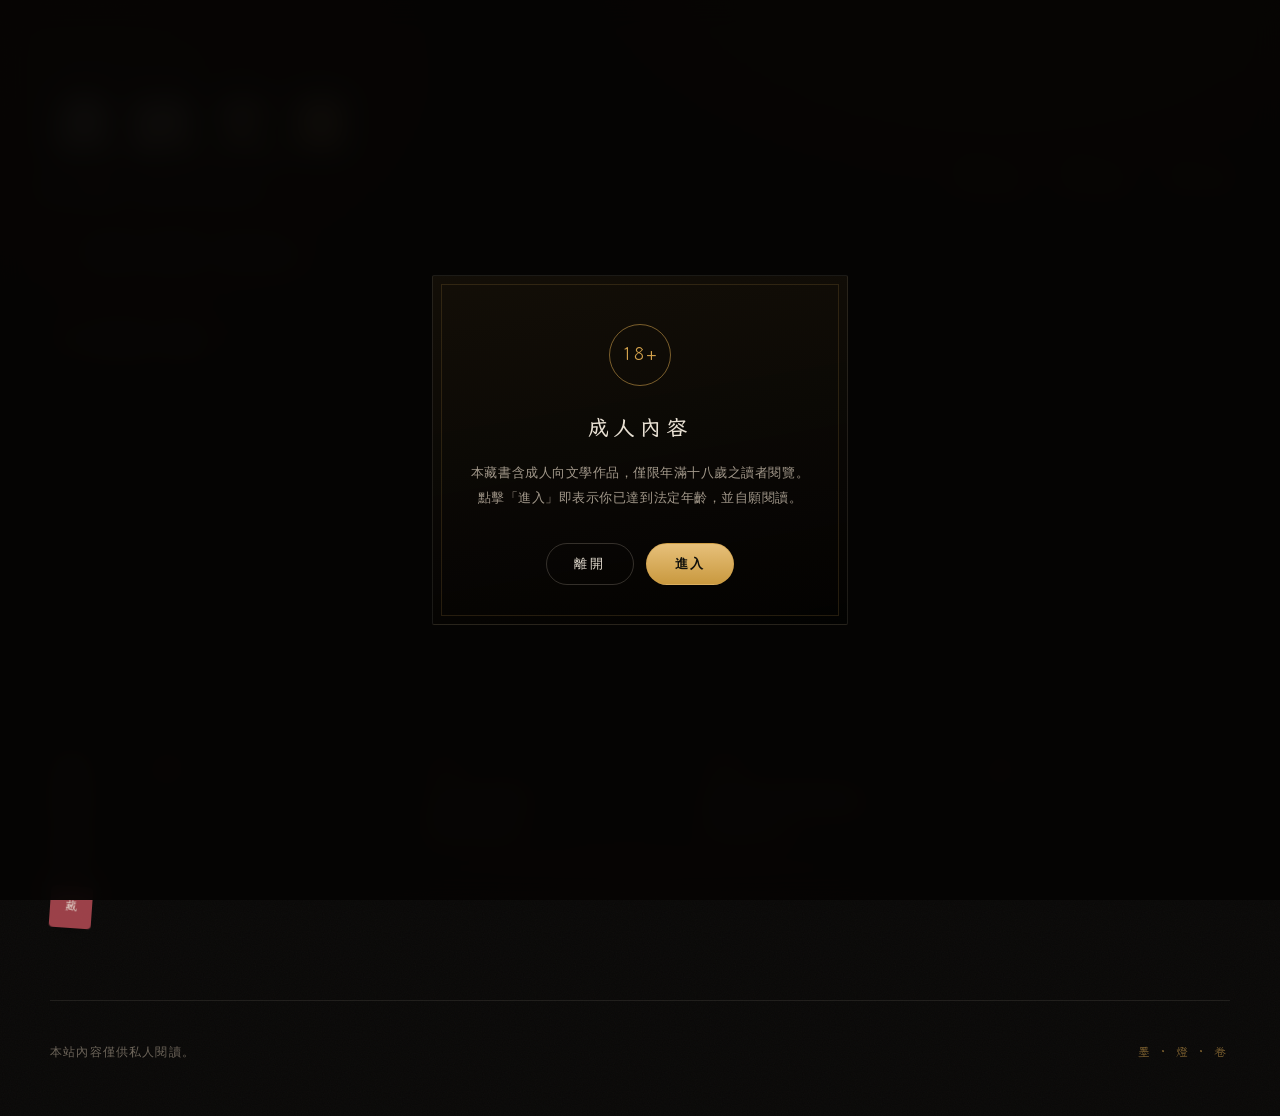
==== commit b64c42b9: "refactor: 書架只放封面，新增書目頁（簡介 + 目錄 + 續讀）" ====
--- a/site/index.html
+++ b/site/index.html
@@ -4,7 +4,7 @@
 <meta charset="utf-8" />
 <meta name="viewport" content="width=device-width, initial-scale=1, viewport-fit=cover" />
 <title>夜読文庫</title>
-<meta name="description" content="如月風鈴的私人藏書 · 非官方中文譯本" />
+<meta name="description" content="私人藏書 · 非官方中文譯本" />
 <meta name="theme-color" content="#0a0908" />
 <link rel="icon" type="image/png" href="assets/img/favicon.png" />
 <link rel="apple-touch-icon" href="assets/img/seal.png" />
@@ -24,33 +24,25 @@
       <p class="tagline" id="siteSub">私人藏書 · 非官方中文譯本</p>
     </div>
 
-    <div class="owner">
-      <div class="owner__id">
-        <div class="owner__name">如月風鈴</div>
-        <div class="owner__role">譯者 · 藏書人</div>
+    <div class="stats-row">
+      <div class="stat">
+        <span class="stat-num" id="statBooks">—</span>
+        <span class="stat-label">作品</span>
       </div>
-      <div class="owner__stamp" aria-hidden="true">鈴</div>
+      <div class="stat">
+        <span class="stat-num" id="statChapters">—</span>
+        <span class="stat-label">章節</span>
+      </div>
+      <div class="stat">
+        <span class="stat-num" id="statWords">—</span>
+        <span class="stat-label">字數</span>
+      </div>
     </div>
   </div>
 
   <p class="motto"><span class="motto__tick"></span>把別人的聲音，留在紙上。</p>
 
   <div class="rule"></div>
-
-  <div class="stats-row">
-    <div class="stat">
-      <span class="stat-num" id="statBooks">—</span>
-      <span class="stat-label">作品</span>
-    </div>
-    <div class="stat">
-      <span class="stat-num" id="statChapters">—</span>
-      <span class="stat-label">章節</span>
-    </div>
-    <div class="stat">
-      <span class="stat-num" id="statWords">—</span>
-      <span class="stat-label">字數</span>
-    </div>
-  </div>
 
   <div class="toolbar">
     <label class="search">
@@ -70,8 +62,8 @@
 
   <section class="colophon" aria-label="藏書資訊">
     <div class="colophon__sign">
-      <div class="colophon__sig">如月風鈴</div>
-      <div class="colophon__seal">風<br />鈴</div>
+      <div class="colophon__sig">夜読文庫</div>
+      <div class="colophon__seal">藏</div>
     </div>
     <div class="colophon__grid">
       <div class="colophon__cell">
--- a/site/assets/app.css
+++ b/site/assets/app.css
@@ -117,6 +117,187 @@
 }
 
 /* ============================================================
+   BOOK PAGE
+   ============================================================ */
+
+.pagehead {
+  padding-top: 1.8rem;
+  display: flex;
+  align-items: center;
+}
+
+.pagehead__back {
+  display: inline-flex;
+  align-items: center;
+  gap: 0.45rem;
+  font-size: 0.72rem;
+  letter-spacing: 0.22em;
+  color: var(--ink-faint);
+  padding: 0.4rem 0.8rem 0.4rem 0.5rem;
+  border-radius: 999px;
+  transition: color 0.2s, background 0.2s;
+}
+
+.pagehead__back:hover { color: var(--gold); background: var(--gold-wash); }
+
+.bookpage { padding: 2.2rem 0 3rem; }
+
+.bhero {
+  display: grid;
+  grid-template-columns: clamp(190px, 22vw, 260px) 1fr;
+  gap: clamp(2rem, 5vw, 3.8rem);
+  align-items: start;
+}
+
+.bhero__cover .cover { width: 100%; }
+
+.bhero__info h1 {
+  font-family: var(--serif);
+  font-weight: 500;
+  font-size: clamp(1.5rem, 3vw, 2.15rem);
+  line-height: 1.5;
+  letter-spacing: 0.03em;
+  margin: 0.95rem 0 0.55rem;
+  color: var(--ink);
+}
+
+.bsub {
+  font-family: var(--serif);
+  font-size: 0.94rem;
+  letter-spacing: 0.06em;
+  color: var(--gold-dim);
+  margin: 0 0 1rem;
+  line-height: 1.7;
+}
+
+.bhero__actions {
+  display: flex;
+  align-items: center;
+  gap: 0.75rem;
+  flex-wrap: wrap;
+  margin: 1.9rem 0 1.5rem;
+}
+
+.bprog { max-width: 24rem; }
+
+.bprog__line {
+  height: 3px;
+  border-radius: 3px;
+  background: rgba(255, 255, 255, 0.09);
+  overflow: hidden;
+}
+
+.bprog__line i {
+  display: block;
+  height: 100%;
+  background: linear-gradient(90deg, var(--gold-dim), var(--gold));
+  transform-origin: left;
+}
+
+.bprog__text {
+  margin-top: 0.62rem;
+  font-size: 0.68rem;
+  letter-spacing: 0.16em;
+  color: var(--ink-faint);
+  font-variant-numeric: tabular-nums;
+}
+
+.bsection {
+  margin-top: 3.8rem;
+  padding-top: 2rem;
+  border-top: 1px solid var(--line);
+}
+
+.bsection h2 {
+  font-family: var(--serif);
+  font-size: 0.9rem;
+  font-weight: 500;
+  letter-spacing: 0.3em;
+  color: var(--gold-dim);
+  margin: 0 0 1.5rem;
+}
+
+.bsection h2 em {
+  font-style: normal;
+  font-size: 0.66rem;
+  letter-spacing: 0.2em;
+  color: var(--ink-faint);
+  margin-left: 0.7rem;
+}
+
+.bsyn p {
+  font-family: var(--serif);
+  font-size: 0.96rem;
+  line-height: 2.1;
+  letter-spacing: 0.03em;
+  color: var(--ink-dim);
+  max-width: 44em;
+  margin: 0;
+}
+
+.chaplist {
+  list-style: none;
+  margin: 0;
+  padding: 0;
+  border-top: 1px solid var(--line);
+}
+
+.chapitem a {
+  display: grid;
+  grid-template-columns: 2.6rem 1fr auto 6px;
+  align-items: baseline;
+  gap: 1rem;
+  padding: 0.82rem 0.4rem;
+  border-bottom: 1px solid var(--line);
+  color: var(--ink-dim);
+  transition: background 0.18s, color 0.18s;
+}
+
+.chapitem .no {
+  font-family: var(--mono);
+  font-size: 0.68rem;
+  color: var(--ink-faint);
+  font-variant-numeric: tabular-nums;
+}
+
+.chapitem .tt {
+  font-family: var(--serif);
+  font-size: 0.92rem;
+  letter-spacing: 0.03em;
+}
+
+.chapitem .meta {
+  font-size: 0.66rem;
+  letter-spacing: 0.1em;
+  color: var(--ink-faint);
+}
+
+.chapitem .dot {
+  width: 5px;
+  height: 5px;
+  border-radius: 50%;
+  background: var(--gold);
+  opacity: 0;
+}
+
+.chapitem a:hover { background: rgba(255, 255, 255, 0.028); color: var(--ink); }
+.chapitem.read .no { color: var(--gold-dim); }
+.chapitem.current a { color: var(--gold); background: var(--gold-wash); }
+.chapitem.current .dot { opacity: 1; }
+
+.bnav { margin-top: 2.8rem; font-size: 0.74rem; letter-spacing: 0.16em; }
+
+@media (max-width: 720px) {
+  .bookpage { padding-top: 1.4rem; }
+  .bhero { grid-template-columns: 1fr; gap: 2rem; }
+  .bhero__cover .cover { max-width: 200px; }
+  .bhero__actions .btn { padding: 0.58rem 1.1rem; }
+  .chapitem a { grid-template-columns: 2rem 1fr auto 6px; gap: 0.7rem; padding: 0.75rem 0.2rem; }
+  .chapitem .tt { font-size: 0.88rem; }
+  .chapitem .meta { display: none; }
+}
+
+/* ============================================================
    LIBRARY
    ============================================================ */
 
@@ -152,47 +333,6 @@
   letter-spacing: 0.22em;
 }
 
-/* 藏書人 */
-.owner {
-  display: flex;
-  align-items: center;
-  gap: 1.2rem;
-  padding-top: 0.4rem;
-}
-
-.owner__id { text-align: right; }
-
-.owner__name {
-  font-family: var(--serif);
-  font-size: 1.02rem;
-  letter-spacing: 0.2em;
-  color: var(--ink);
-}
-
-.owner__role {
-  font-size: 0.64rem;
-  letter-spacing: 0.28em;
-  color: var(--ink-faint);
-  margin-top: 0.45rem;
-}
-
-.owner__stamp {
-  width: 40px;
-  height: 40px;
-  display: grid;
-  place-items: center;
-  font-family: var(--serif);
-  font-size: 20px;
-  line-height: 1;
-  letter-spacing: 0;
-  color: #f7ede2;
-  background: var(--wine);
-  border-radius: 4px;
-  transform: rotate(-5deg);
-  box-shadow: 0 8px 20px -10px rgba(0, 0, 0, 0.9), 0 0 0 1px rgba(255, 255, 255, 0.05) inset;
-  opacity: 0.95;
-}
-
 /* 藏書銘 */
 .motto {
   display: flex;
@@ -214,8 +354,9 @@
 
 .stats-row {
   display: flex;
-  gap: clamp(1.6rem, 4vw, 3.4rem);
-  margin: 1.7rem 0 0;
+  gap: clamp(1.6rem, 4vw, 3.2rem);
+  align-self: flex-end;
+  padding-bottom: 0.55rem;
   flex-wrap: wrap;
 }
 
@@ -319,78 +460,12 @@
   animation: rise 0.7s cubic-bezier(0.2, 0.8, 0.2, 1) both;
 }
 
-/* featured / single book */
+/* 只有一本時，封面照樣獨自站著，不展開簡介 */
 .shelf.solo {
-  grid-template-columns: 1fr;
-  padding: 1.4rem 0 5rem;
-}
-
-.book.feature {
-  display: grid;
-  grid-template-columns: minmax(220px, 300px) 1fr;
-  gap: clamp(2rem, 5vw, 4.5rem);
-  align-items: center;
-  padding: 1.6rem;
-  border: 1px solid var(--line);
-  border-radius: 10px;
-  background:
-    radial-gradient(70% 90% at 0% 0%, rgba(212, 162, 76, 0.05), transparent 60%),
-    linear-gradient(180deg, rgba(255, 255, 255, 0.014), transparent);
-  transition: border-color 0.35s, background 0.35s, transform 0.5s cubic-bezier(0.2, 0.8, 0.2, 1);
-}
-
-.feature:hover {
-  border-color: rgba(212, 162, 76, 0.28);
-  background:
-    radial-gradient(70% 90% at 0% 0%, rgba(212, 162, 76, 0.08), transparent 62%),
-    linear-gradient(180deg, rgba(255, 255, 255, 0.02), transparent);
-}
-
-.feature .cover { border-radius: 5px 9px 9px 5px; }
-.feature:hover .cover { transform: translateY(-4px) rotate(-0.3deg); }
-
-.feature__body h2 {
-  font-family: var(--serif);
-  font-weight: 500;
-  font-size: clamp(1.5rem, 2.6vw, 2.1rem);
-  line-height: 1.5;
-  letter-spacing: 0.04em;
-  margin: 1rem 0 0.6rem;
-}
-
-.feature__sub {
-  font-family: var(--serif);
-  font-size: 0.92rem;
-  color: var(--gold-dim);
-  letter-spacing: 0.08em;
-  margin: 0 0 1.4rem;
-}
-
-.feature__syn {
-  color: var(--ink-dim);
-  font-size: 0.88rem;
-  line-height: 2;
-  letter-spacing: 0.03em;
-  margin: 0 0 1.5rem;
-  max-width: 34em;
-}
-
-.feature__actions {
-  display: flex;
-  align-items: center;
-  gap: 1.2rem;
-  flex-wrap: wrap;
-  margin-top: 1.6rem;
-}
-
-.feature__meta {
-  font-size: 0.72rem;
-  color: var(--ink-faint);
-  letter-spacing: 0.12em;
-  font-variant-numeric: tabular-nums;
-}
-
-.feature .pbar { margin-top: 1.1rem; }
+  grid-template-columns: minmax(0, 340px);
+  justify-content: start;
+  padding: 1.2rem 0 4.5rem;
+}
 
 @keyframes rise {
   from { opacity: 0; transform: translateY(18px); }
@@ -533,7 +608,7 @@
 }
 
 .book__sub {
-  font-size: 0.78rem;
+  font-size: 0.76rem;
   color: var(--ink-faint);
   line-height: 1.6;
   margin: 0 0 0.85rem;
@@ -841,13 +916,7 @@
 }
 
 @media (max-width: 860px) {
-  .feature {
-    grid-template-columns: 1fr;
-    gap: 2rem;
-    padding: 1.2rem;
-  }
-  .feature .cover { max-width: 240px; }
-}
+    }
 
 @media (max-width: 720px) {
   .wrap { width: min(1180px, 100% - 2rem); }
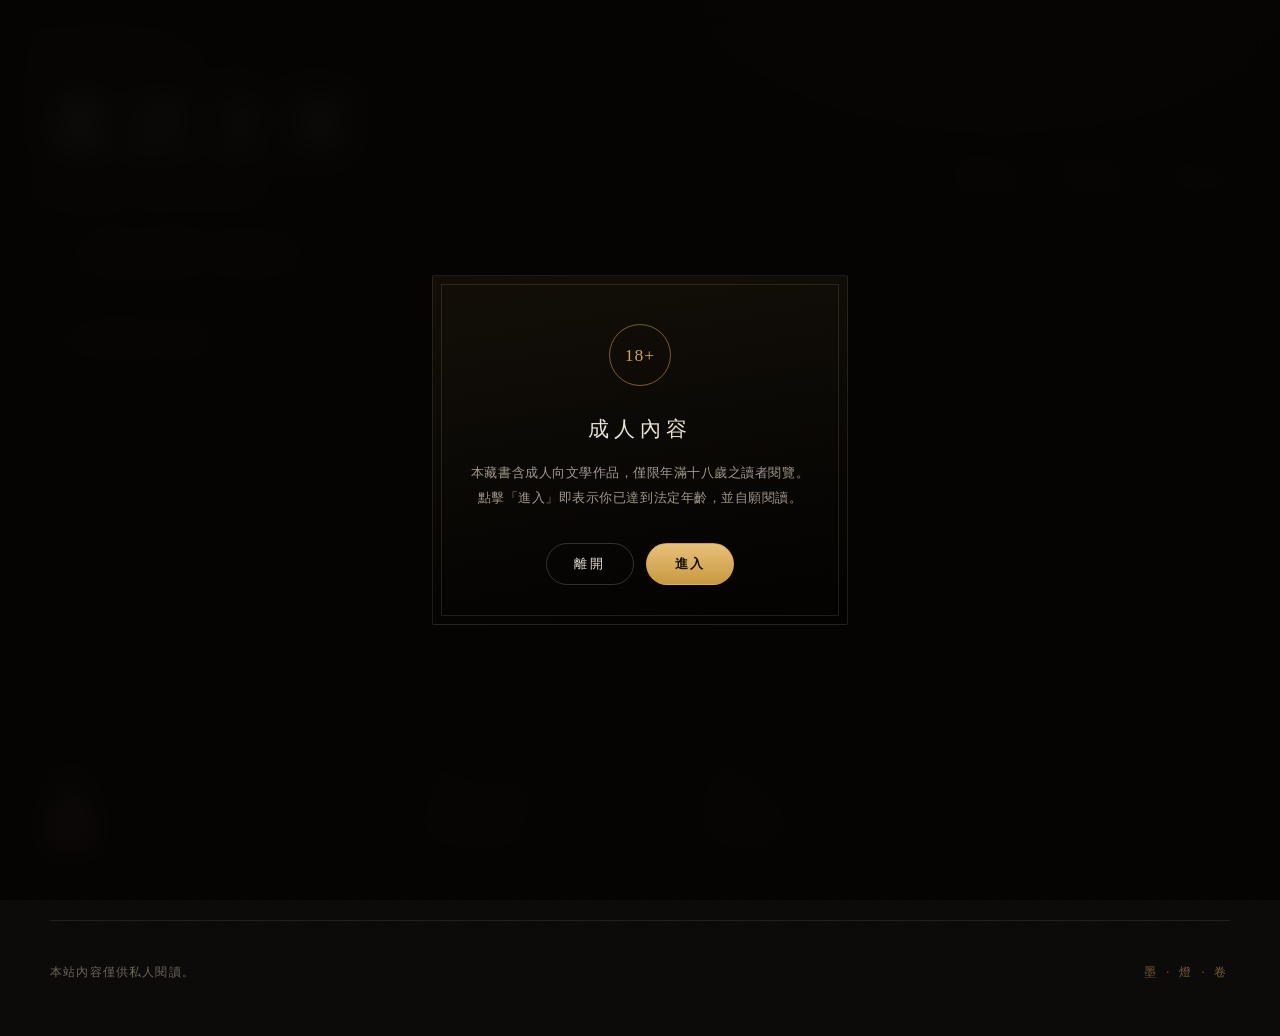
==== commit 1837479e: "refactor: 默认宋体，去掉字体子集化与内嵌字库" ====
--- a/site/index.html
+++ b/site/index.html
@@ -8,8 +8,6 @@
 <meta name="theme-color" content="#0a0908" />
 <link rel="icon" type="image/png" href="assets/img/favicon.png" />
 <link rel="apple-touch-icon" href="assets/img/seal.png" />
-<link rel="preload" href="assets/fonts/lxgw-regular.woff2" as="font" type="font/woff2" crossorigin />
-<link rel="preload" href="assets/fonts/lxgw-medium.woff2" as="font" type="font/woff2" crossorigin />
 <link rel="stylesheet" href="assets/app.css" />
 </head>
 <body>
@@ -76,7 +74,7 @@
       </div>
       <div class="colophon__cell">
         <h4>字體</h4>
-        <p><a class="foot-link" href="assets/fonts/OFL.txt" target="_blank" rel="noopener">霞鹜文楷 LXGW WenKai</a><br />SIL OFL 1.1</p>
+        <p>系統宋體<br />不內嵌字庫</p>
       </div>
       <div class="colophon__cell">
         <h4>建置</h4>
--- a/site/assets/app.css
+++ b/site/assets/app.css
@@ -2,22 +2,8 @@
    夜読文庫 — core styles
    ============================================================ */
 
-/* 霞鹜文楷 — 子集化，见 tools/build_fonts.py · SIL OFL 1.1 */
-@font-face {
-  font-family: "LXGW WenKai Web";
-  src: url("fonts/lxgw-regular.woff2") format("woff2");
-  font-weight: 100 400;
-  font-style: normal;
-  font-display: swap;
-}
-
-@font-face {
-  font-family: "LXGW WenKai Web";
-  src: url("fonts/lxgw-medium.woff2") format("woff2");
-  font-weight: 500 900;
-  font-style: normal;
-  font-display: swap;
-}
+/* 字体：不内嵌字库，直接吃系统宋体（各大平台都有）。
+   同目录下不再随包分发 woff2，首屏零字体下载。 */
 
 :root {
   --bg: #0a0908;
@@ -35,9 +21,10 @@
   --wine-soft: rgba(168, 70, 79, 0.5);
   --wine-wash: rgba(168, 70, 79, 0.12);
   --radius: 14px;
-  --kai: "LXGW WenKai Web", "Kaiti SC", "KaiTi", STKaiti, "LXGW WenKai", serif;
-  --song: "Songti SC", "Source Han Serif SC", "Noto Serif CJK SC", STSong, SimSun, serif;
-  --serif: var(--kai);
+  --song: "Songti SC", "Source Han Serif SC", "Noto Serif CJK SC", "Noto Serif SC",
+    STSong, SimSun, "Yu Mincho", Georgia, serif;
+  --kai: "Kaiti SC", "KaiTi", STKaiti, "LXGW WenKai", "Kaiti TC", serif;
+  --serif: var(--song);
   --sans: "Inter", "SF Pro Text", -apple-system, BlinkMacSystemFont, "Segoe UI",
     "PingFang SC", "Hiragino Sans GB", "Microsoft YaHei", "Noto Sans CJK SC", sans-serif;
   --mono: "SF Mono", ui-monospace, "JetBrains Mono", Menlo, Consolas, monospace;
